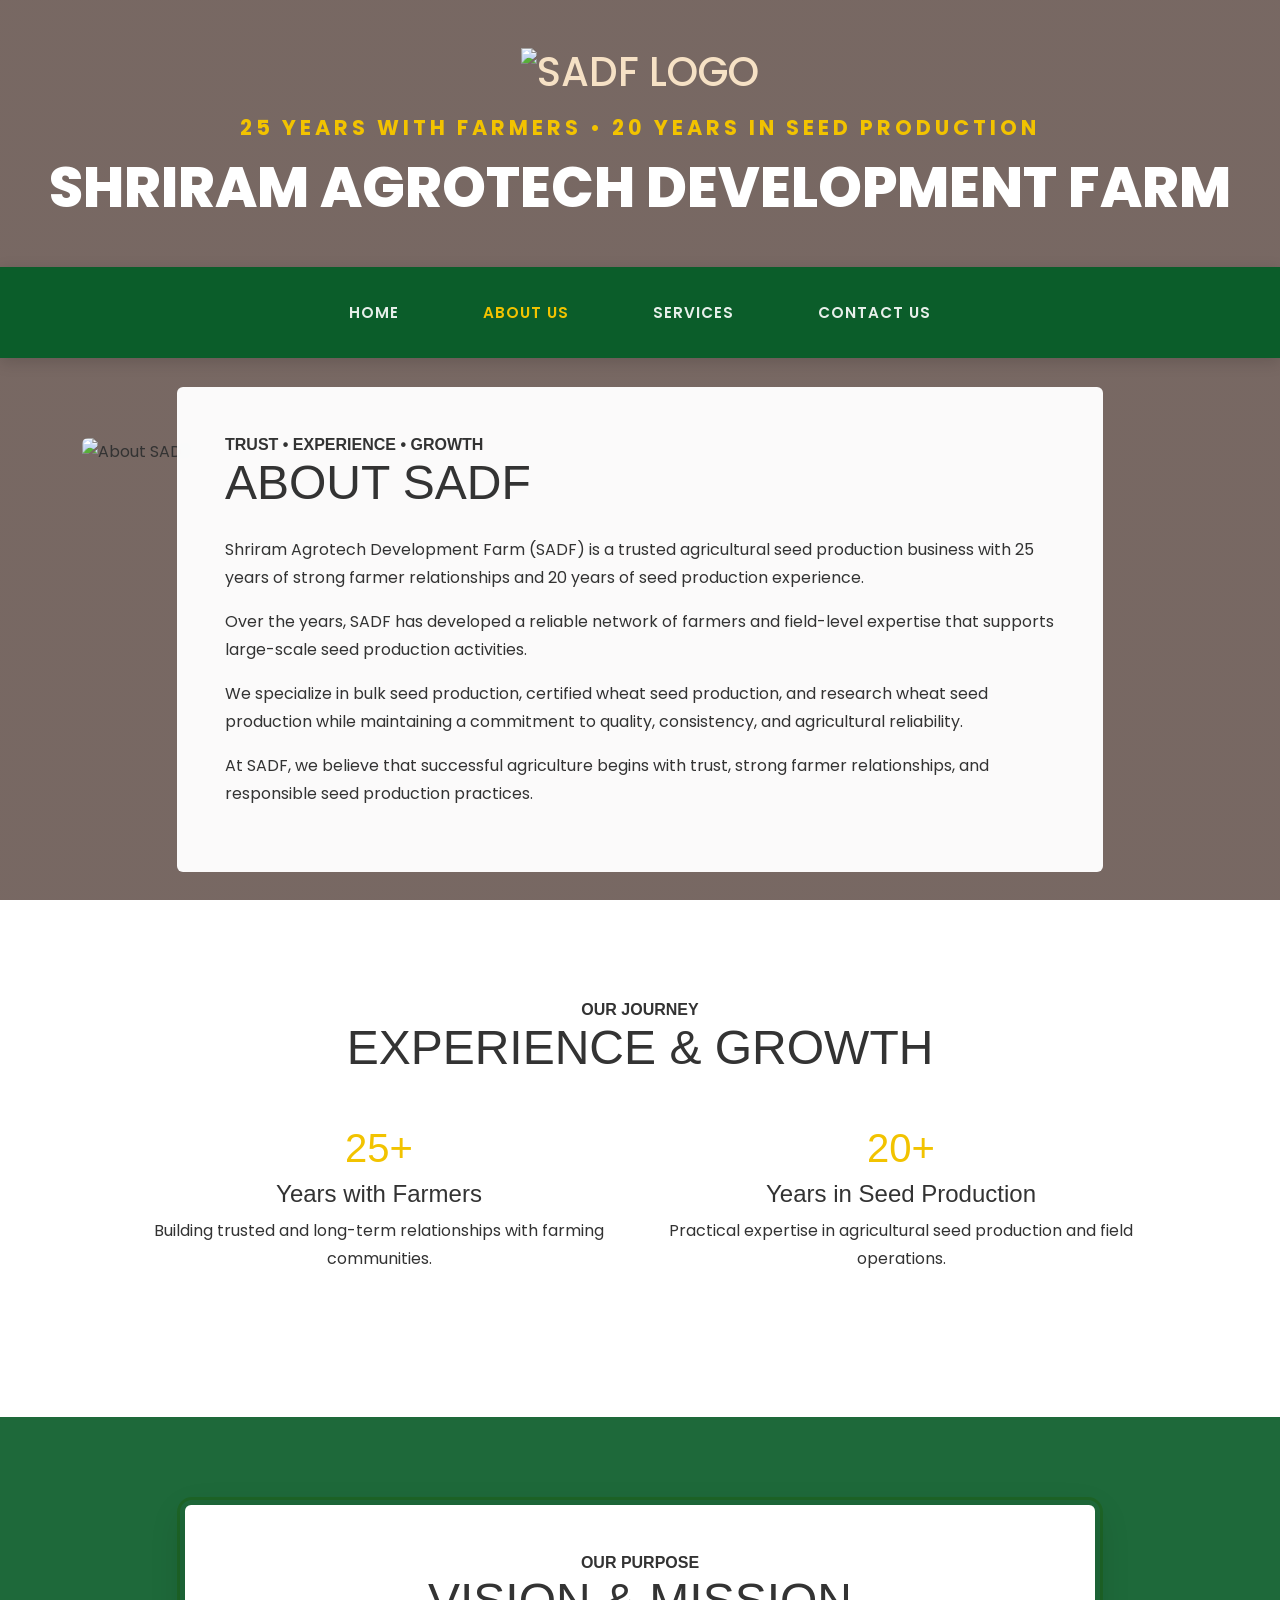
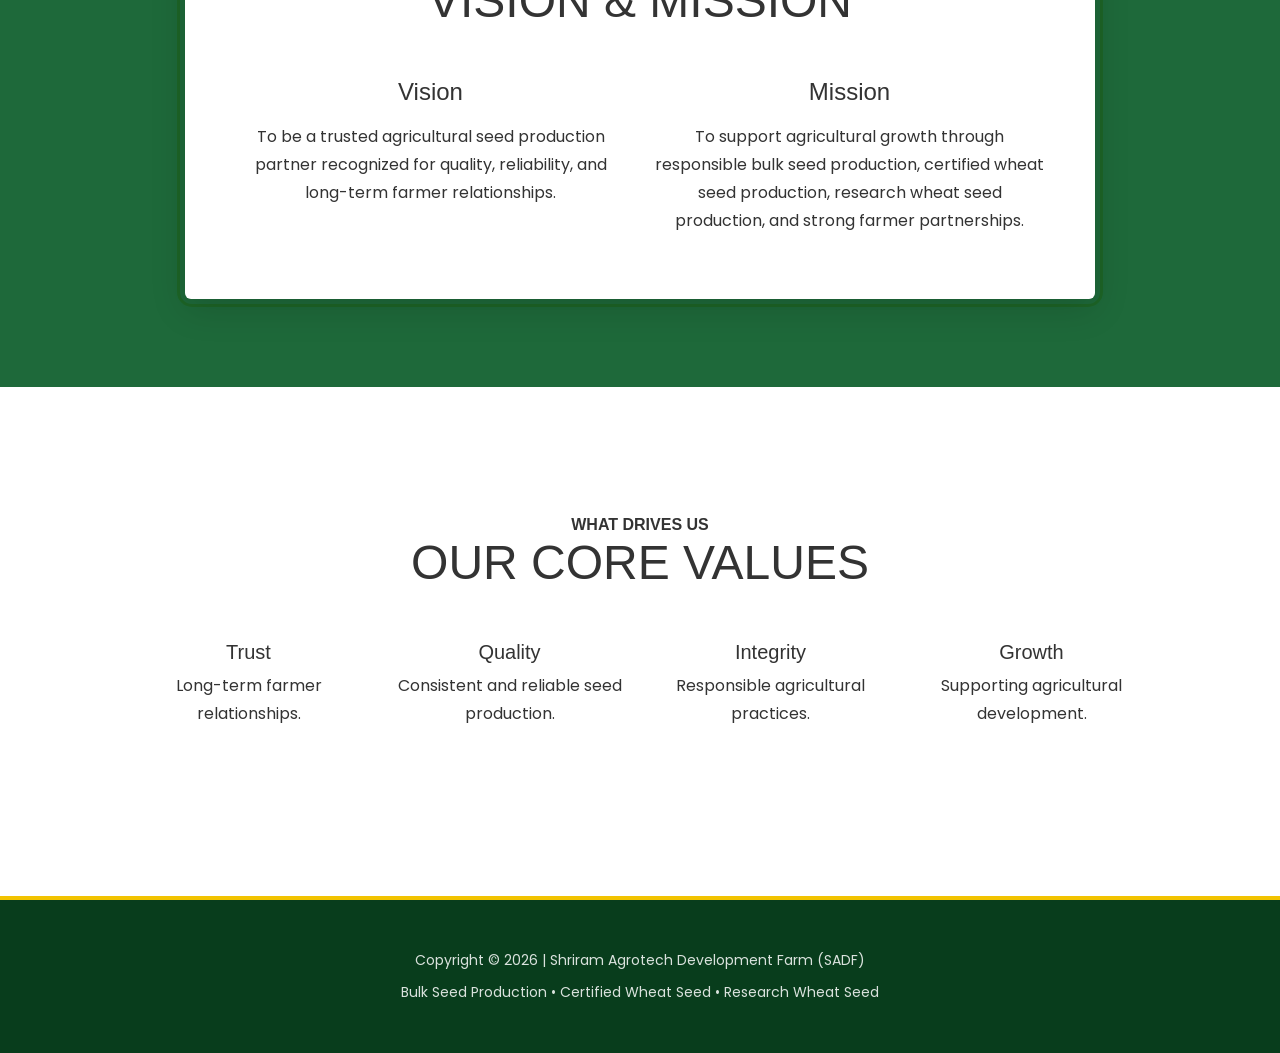
==== about.html @ 5b998edc "Initial SADF website" ====
<!DOCTYPE html>
<html lang="en">

<head>

    <meta charset="utf-8" />
    <meta name="viewport" content="width=device-width, initial-scale=1, shrink-to-fit=no" />

    <meta name="description"
        content="About SADF Shriram Agrotech Development Farm - 25 Years with Farmers and 20 Years in Seed Production." />

    <meta name="author"
        content="Shriram Agrotech Development Farm" />

    <title>About Us | SADF Shriram Agrotech Development Farm</title>

    <link rel="icon" type="image/x-icon" href="assets/favicon.ico" />

    <link href="https://fonts.googleapis.com/css2?family=Poppins:wght@300;400;500;600;700;800&display=swap"
        rel="stylesheet">

    <link href="css/styles.css" rel="stylesheet" />

</head>

<body>

    <!-- Header -->

    <header>

        <h1 class="site-heading text-center text-faded d-none d-lg-block">

            <img src="assets/img/SADF-LOGO NEW 2.png"
                alt="SADF Logo"
                class="img-fluid"
                style="max-width:280px; margin-bottom:20px;">

            <span class="site-heading-upper text-primary mb-3">
                25 Years with Farmers • 20 Years in Seed Production
            </span>

            <span class="site-heading-lower">
                SHRIRAM AGROTECH DEVELOPMENT FARM
            </span>

        </h1>

    </header>

    <!-- Navigation -->

    <nav class="navbar navbar-expand-lg navbar-dark py-lg-4" id="mainNav">

        <div class="container">

            <a class="navbar-brand text-uppercase fw-bold d-lg-none"
                href="index.html">

                SADF

            </a>

            <button class="navbar-toggler"
                type="button"
                data-bs-toggle="collapse"
                data-bs-target="#navbarSupportedContent">

                <span class="navbar-toggler-icon"></span>

            </button>

            <div class="collapse navbar-collapse"
                id="navbarSupportedContent">

                <ul class="navbar-nav mx-auto">

                    <li class="nav-item px-lg-4">
                        <a class="nav-link text-uppercase"
                            href="index.html">
                            Home
                        </a>
                    </li>

                    <li class="nav-item px-lg-4">
                        <a class="nav-link text-uppercase active"
                            href="about.html">
                            About Us
                        </a>
                    </li>

                    <li class="nav-item px-lg-4">
                        <a class="nav-link text-uppercase"
                            href="services.html">
                            Services
                        </a>
                    </li>

                    <li class="nav-item px-lg-4">
                        <a class="nav-link text-uppercase"
                            href="contact.html">
                            Contact Us
                        </a>
                    </li>

                </ul>

            </div>

        </div>

    </nav>

    <!-- About Section -->

    <section class="page-section about-heading">

        <div class="container">

            <img class="img-fluid rounded about-heading-img mb-3 mb-lg-0"
                src="https://res.cloudinary.com/djylb2jbh/image/upload/v1780142190/s8_dflw2p.jpg"
                alt="About SADF">

            <div class="about-heading-content">

                <div class="row">

                    <div class="col-xl-10 col-lg-10 mx-auto">

                        <div class="bg-faded rounded p-5">

                            <h2 class="section-heading mb-4">

                                <span class="section-heading-upper">
                                    Trust • Experience • Growth
                                </span>

                                <span class="section-heading-lower">
                                    About SADF
                                </span>

                            </h2>

                            <p>

                                Shriram Agrotech Development Farm (SADF) is a trusted
                                agricultural seed production business with 25 years
                                of strong farmer relationships and 20 years of
                                seed production experience.

                            </p>

                            <p>

                                Over the years, SADF has developed a reliable
                                network of farmers and field-level expertise that
                                supports large-scale seed production activities.

                            </p>

                            <p>

                                We specialize in bulk seed production, certified
                                wheat seed production, and research wheat seed
                                production while maintaining a commitment to
                                quality, consistency, and agricultural reliability.

                            </p>

                            <p>

                                At SADF, we believe that successful agriculture
                                begins with trust, strong farmer relationships,
                                and responsible seed production practices.

                            </p>

                        </div>

                    </div>

                </div>

            </div>

        </div>

    </section>

    <!-- Experience Section -->

    <section class="page-section">

        <div class="container">

            <div class="bg-faded rounded p-5 text-center">

                <h2 class="section-heading mb-5">

                    <span class="section-heading-upper">
                        Our Journey
                    </span>

                    <span class="section-heading-lower">
                        Experience & Growth
                    </span>

                </h2>

                <div class="row">

                    <div class="col-md-6">

                        <h1 class="text-primary">25+</h1>

                        <h4>Years with Farmers</h4>

                        <p>

                            Building trusted and long-term relationships
                            with farming communities.

                        </p>

                    </div>

                    <div class="col-md-6">

                        <h1 class="text-primary">20+</h1>

                        <h4>Years in Seed Production</h4>

                        <p>

                            Practical expertise in agricultural seed
                            production and field operations.

                        </p>

                    </div>

                </div>

            </div>

        </div>

    </section>

    <!-- Vision & Mission -->

    <section class="page-section cta">

        <div class="container">

            <div class="row">

                <div class="col-xl-10 mx-auto">

                    <div class="cta-inner text-center rounded">

                        <h2 class="section-heading mb-5">

                            <span class="section-heading-upper">
                                Our Purpose
                            </span>

                            <span class="section-heading-lower">
                                Vision & Mission
                            </span>

                        </h2>

                        <div class="row">

                            <div class="col-md-6">

                                <h4 class="mb-3">
                                    Vision
                                </h4>

                                <p>

                                    To be a trusted agricultural seed production
                                    partner recognized for quality, reliability,
                                    and long-term farmer relationships.

                                </p>

                            </div>

                            <div class="col-md-6">

                                <h4 class="mb-3">
                                    Mission
                                </h4>

                                <p>

                                    To support agricultural growth through
                                    responsible bulk seed production,
                                    certified wheat seed production,
                                    research wheat seed production,
                                    and strong farmer partnerships.

                                </p>

                            </div>

                        </div>

                    </div>

                </div>

            </div>

        </div>

    </section>

    <!-- Core Values -->

    <section class="page-section">

        <div class="container">

            <div class="bg-faded rounded p-5 text-center">

                <h2 class="section-heading mb-5">

                    <span class="section-heading-upper">
                        What Drives Us
                    </span>

                    <span class="section-heading-lower">
                        Our Core Values
                    </span>

                </h2>

                <div class="row">

                    <div class="col-md-3 mb-4">

                        <h5>Trust</h5>

                        <p>
                            Long-term farmer relationships.
                        </p>

                    </div>

                    <div class="col-md-3 mb-4">

                        <h5>Quality</h5>

                        <p>
                            Consistent and reliable seed production.
                        </p>

                    </div>

                    <div class="col-md-3 mb-4">

                        <h5>Integrity</h5>

                        <p>
                            Responsible agricultural practices.
                        </p>

                    </div>

                    <div class="col-md-3 mb-4">

                        <h5>Growth</h5>

                        <p>
                            Supporting agricultural development.
                        </p>

                    </div>

                </div>

            </div>

        </div>

    </section>

    <!-- Footer -->

    <footer class="footer text-faded text-center py-5">

        <div class="container">

            <p class="m-0 small">

                Copyright &copy; 2026 |
                Shriram Agrotech Development Farm (SADF)

            </p>

            <p class="m-0 small mt-2">

                Bulk Seed Production • Certified Wheat Seed • Research Wheat Seed

            </p>

        </div>

    </footer>

    <!-- Bootstrap JS -->

    <script src="https://cdn.jsdelivr.net/npm/bootstrap@5.2.3/dist/js/bootstrap.bundle.min.js"></script>

    <script src="js/scripts.js"></script>

</body>

</html>
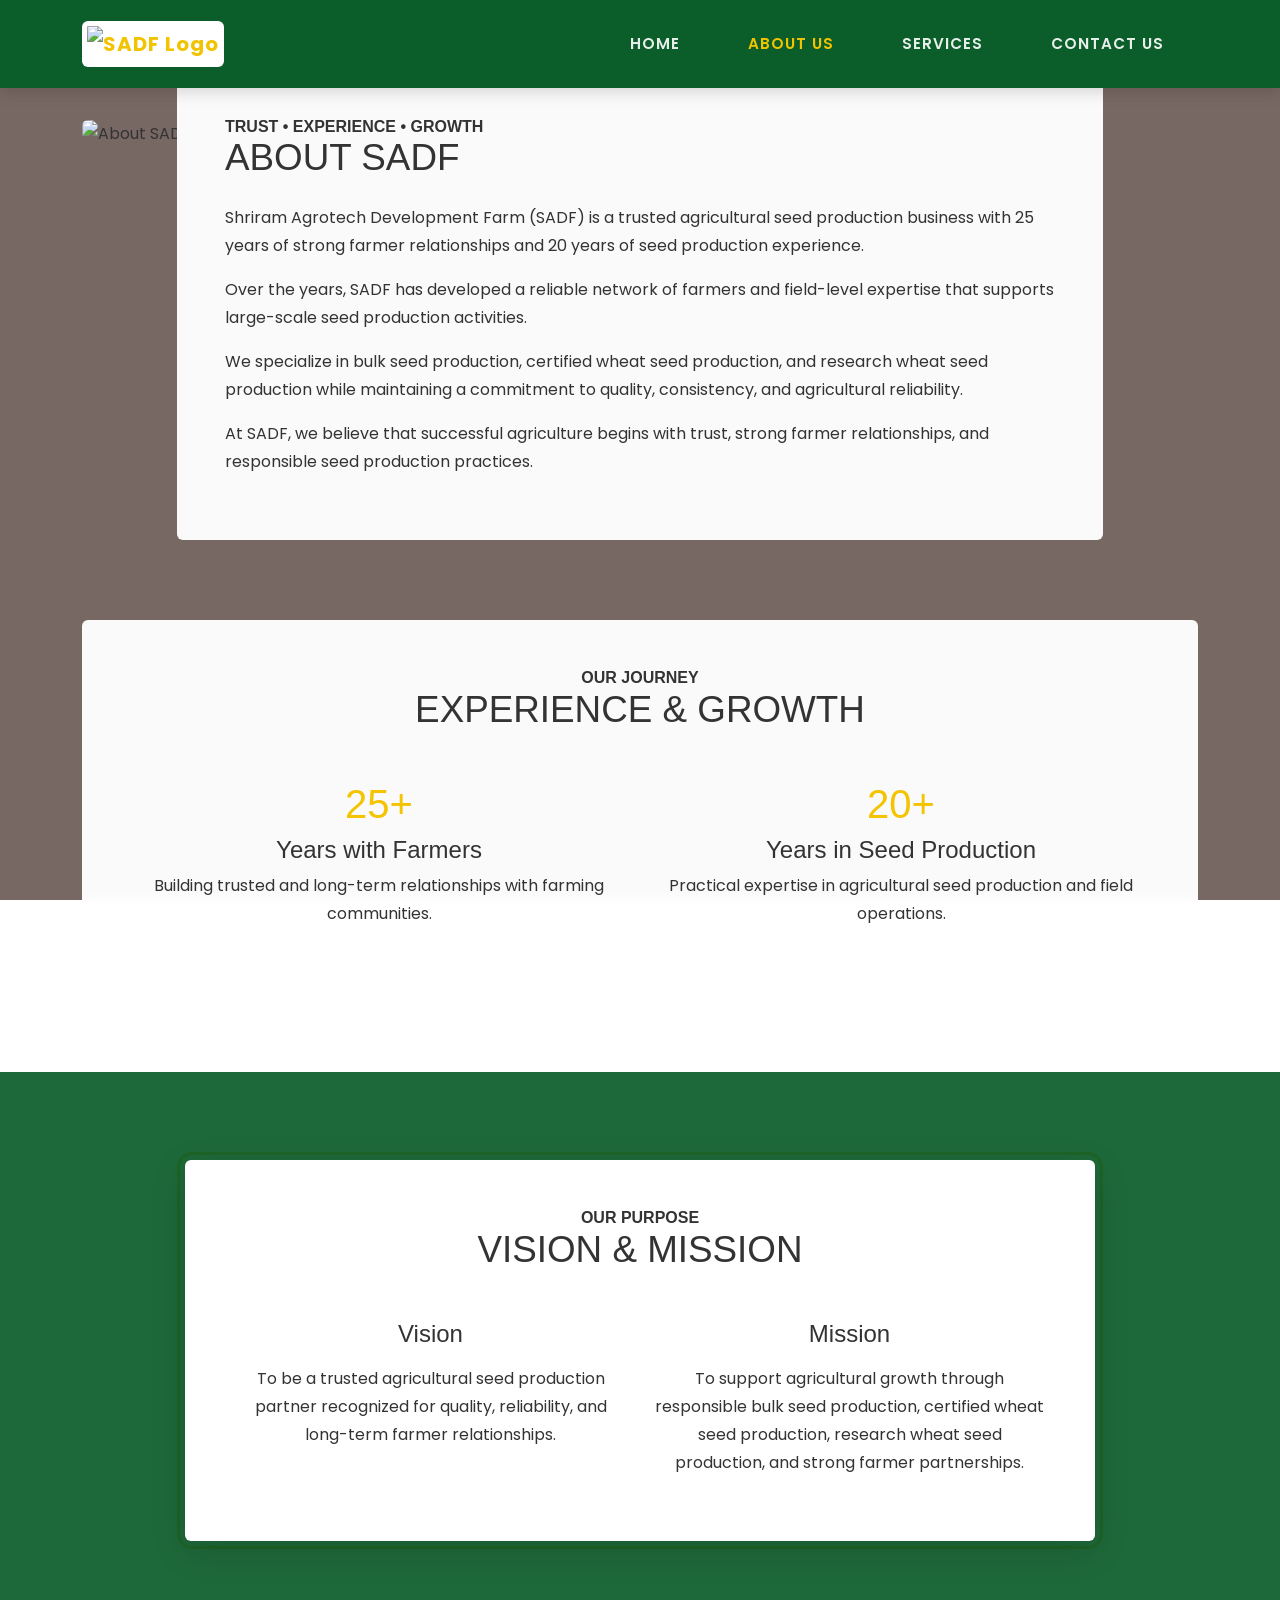
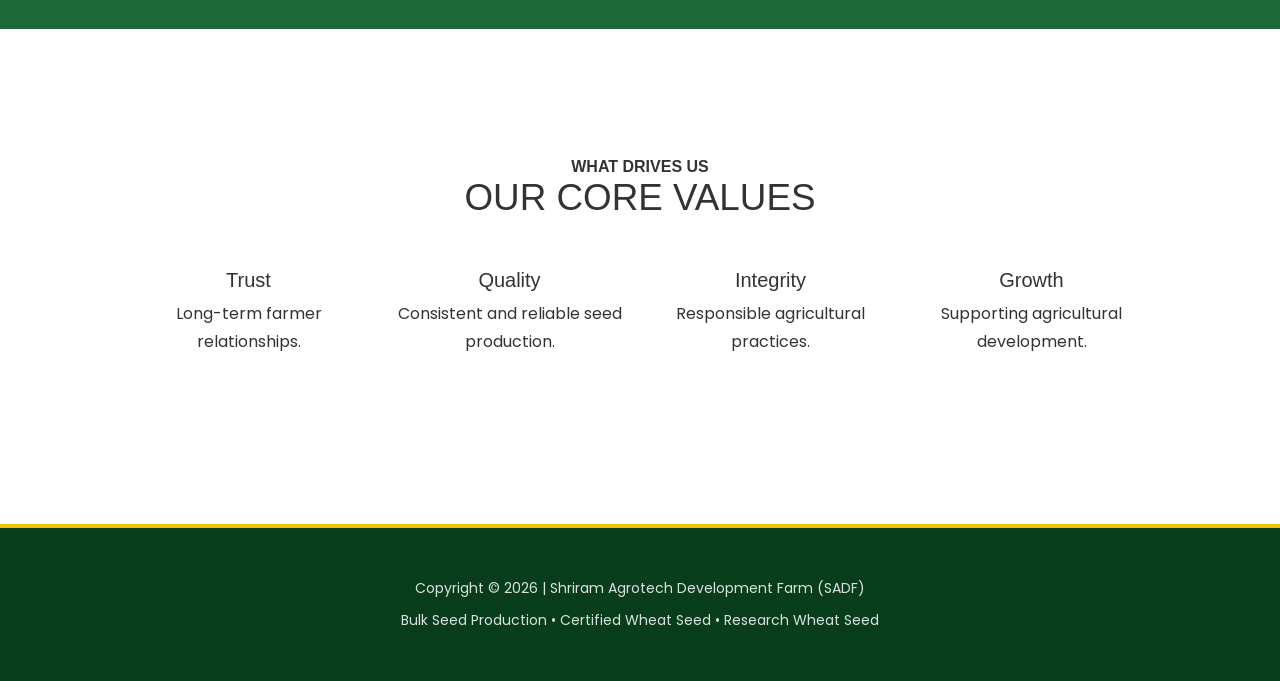
==== commit 5b740768: "nav bar changes" ====
--- a/about.html
+++ b/about.html
@@ -25,91 +25,84 @@
 
 <body>
 
-    <!-- Header -->
-
-    <header>
-
-        <h1 class="site-heading text-center text-faded d-none d-lg-block">
-
-            <img src="assets/img/SADF-LOGO NEW 2.png"
-                alt="SADF Logo"
-                class="img-fluid"
-                style="max-width:280px; margin-bottom:20px;">
-
-            <span class="site-heading-upper text-primary mb-3">
-                25 Years with Farmers • 20 Years in Seed Production
-            </span>
-
-            <span class="site-heading-lower">
-                SHRIRAM AGROTECH DEVELOPMENT FARM
-            </span>
-
-        </h1>
-
-    </header>
-
-    <!-- Navigation -->
-
-    <nav class="navbar navbar-expand-lg navbar-dark py-lg-4" id="mainNav">
-
-        <div class="container">
-
-            <a class="navbar-brand text-uppercase fw-bold d-lg-none"
-                href="index.html">
-
-                SADF
-
-            </a>
-
-            <button class="navbar-toggler"
+<!-- Navigation -->
+
+<nav class="navbar navbar-expand-lg navbar-dark py-3" id="mainNav">
+
+    <div class="container">
+
+        <!-- Logo -->
+
+        <a class="navbar-brand" href="index.html">
+
+    <img src="assets/img/SADF-LOGO NEW 2.png"
+         alt="SADF Logo"
+         style="
+            height:70px;
+            width:auto;
+            background:white;
+            padding:5px;
+            border-radius:6px;
+         ">
+
+</a>
+
+        <!-- Mobile Toggle -->
+
+        <button class="navbar-toggler"
                 type="button"
                 data-bs-toggle="collapse"
-                data-bs-target="#navbarSupportedContent">
-
-                <span class="navbar-toggler-icon"></span>
-
-            </button>
-
-            <div class="collapse navbar-collapse"
-                id="navbarSupportedContent">
-
-                <ul class="navbar-nav mx-auto">
-
-                    <li class="nav-item px-lg-4">
-                        <a class="nav-link text-uppercase"
-                            href="index.html">
-                            Home
-                        </a>
-                    </li>
-
-                    <li class="nav-item px-lg-4">
-                        <a class="nav-link text-uppercase active"
-                            href="about.html">
-                            About Us
-                        </a>
-                    </li>
-
-                    <li class="nav-item px-lg-4">
-                        <a class="nav-link text-uppercase"
-                            href="services.html">
-                            Services
-                        </a>
-                    </li>
-
-                    <li class="nav-item px-lg-4">
-                        <a class="nav-link text-uppercase"
-                            href="contact.html">
-                            Contact Us
-                        </a>
-                    </li>
-
-                </ul>
-
-            </div>
-
-        </div>
-
-    </nav>
+                data-bs-target="#navbarSupportedContent"
+                aria-controls="navbarSupportedContent"
+                aria-expanded="false"
+                aria-label="Toggle navigation">
+
+            <span class="navbar-toggler-icon"></span>
+
+        </button>
+
+        <!-- Menu -->
+
+        <div class="collapse navbar-collapse"
+             id="navbarSupportedContent">
+
+            <ul class="navbar-nav ms-auto">
+
+                <li class="nav-item px-lg-3">
+                    <a class="nav-link text-uppercase"
+                       href="index.html">
+                        Home
+                    </a>
+                </li>
+
+                <li class="nav-item px-lg-3">
+                    <a class="nav-link text-uppercase active"
+                       href="about.html">
+                        About Us
+                    </a>
+                </li>
+
+                <li class="nav-item px-lg-3">
+                    <a class="nav-link text-uppercase"
+                       href="services.html">
+                        Services
+                    </a>
+                </li>
+
+                <li class="nav-item px-lg-3">
+                    <a class="nav-link text-uppercase"
+                       href="contact.html">
+                        Contact Us
+                    </a>
+                </li>
+
+            </ul>
+
+        </div>
+
+    </div>
+
+</nav>
 
     <!-- About Section -->
 
